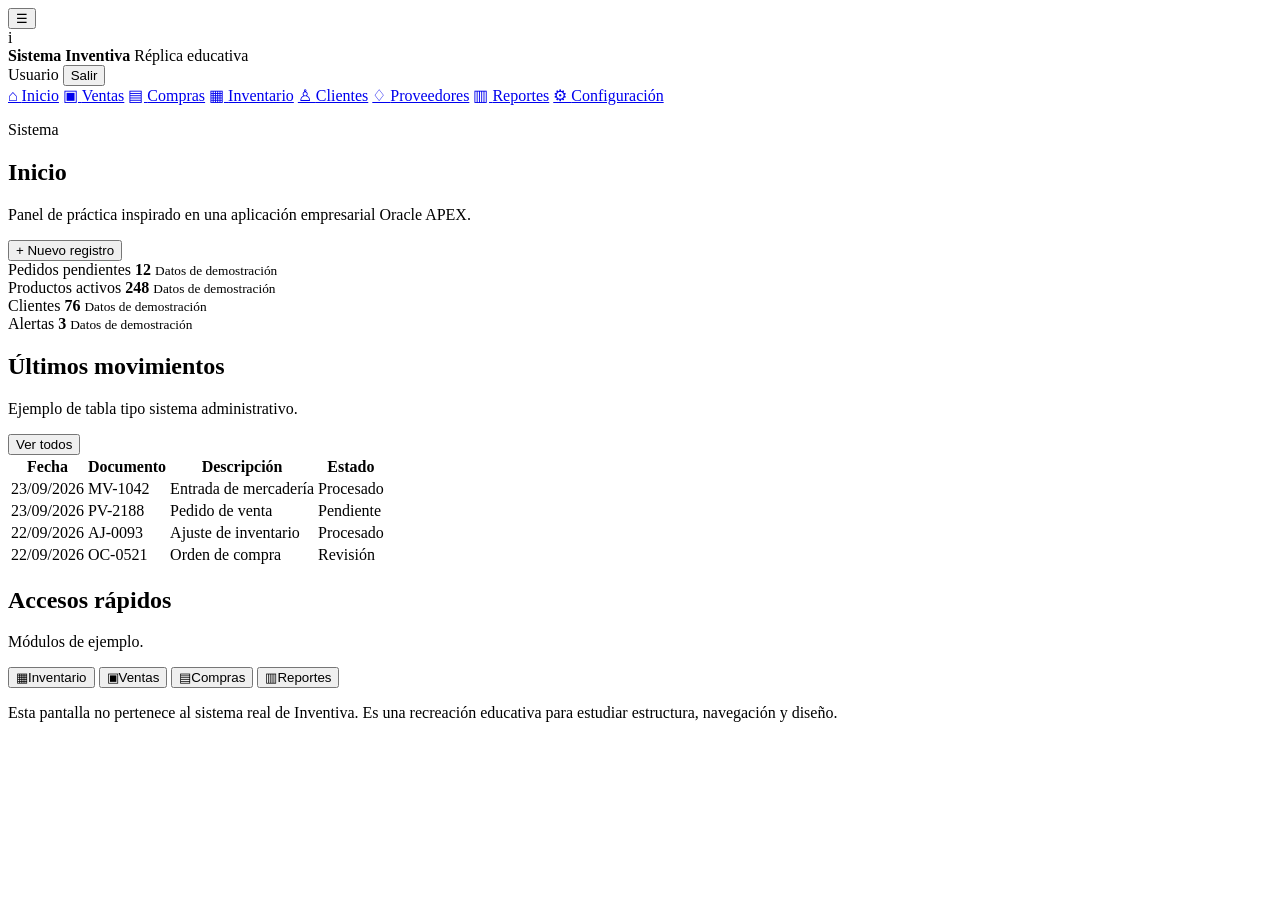
==== dashboard.html @ 0b7a9ac3 "Add educational dashboard after login" ====
<!doctype html>
<html lang="es">
<head>
  <meta charset="utf-8" />
  <meta name="viewport" content="width=device-width, initial-scale=1" />
  <title>Sistema Inventiva - Demo</title>
  <link rel="stylesheet" href="dashboard.css" />
</head>
<body>
  <header class="topbar">
    <button class="menu-button" id="menu-button" aria-label="Abrir o cerrar menú">☰</button>
    <div class="brand">
      <div class="brand-mark">i</div>
      <div>
        <strong>Sistema Inventiva</strong>
        <span>Réplica educativa</span>
      </div>
    </div>
    <div class="top-actions">
      <span class="user-label" id="user-label">Usuario</span>
      <button class="logout" id="logout-button">Salir</button>
    </div>
  </header>

  <aside class="sidebar" id="sidebar">
    <nav>
      <a class="active" href="#inicio">⌂ <span>Inicio</span></a>
      <a href="#ventas">▣ <span>Ventas</span></a>
      <a href="#compras">▤ <span>Compras</span></a>
      <a href="#inventario">▦ <span>Inventario</span></a>
      <a href="#clientes">♙ <span>Clientes</span></a>
      <a href="#proveedores">♢ <span>Proveedores</span></a>
      <a href="#reportes">▥ <span>Reportes</span></a>
      <a href="#configuracion">⚙ <span>Configuración</span></a>
    </nav>
  </aside>

  <main class="content" id="main-content">
    <section class="page-heading">
      <div>
        <p class="eyebrow">Sistema</p>
        <h1>Inicio</h1>
        <p>Panel de práctica inspirado en una aplicación empresarial Oracle APEX.</p>
      </div>
      <button class="primary-button">+ Nuevo registro</button>
    </section>

    <section class="cards">
      <article class="metric-card">
        <span class="metric-label">Pedidos pendientes</span>
        <strong>12</strong>
        <small>Datos de demostración</small>
      </article>
      <article class="metric-card">
        <span class="metric-label">Productos activos</span>
        <strong>248</strong>
        <small>Datos de demostración</small>
      </article>
      <article class="metric-card">
        <span class="metric-label">Clientes</span>
        <strong>76</strong>
        <small>Datos de demostración</small>
      </article>
      <article class="metric-card">
        <span class="metric-label">Alertas</span>
        <strong>3</strong>
        <small>Datos de demostración</small>
      </article>
    </section>

    <section class="panel-grid">
      <article class="panel">
        <div class="panel-header">
          <div>
            <h2>Últimos movimientos</h2>
            <p>Ejemplo de tabla tipo sistema administrativo.</p>
          </div>
          <button class="ghost-button">Ver todos</button>
        </div>
        <div class="table-wrap">
          <table>
            <thead>
              <tr><th>Fecha</th><th>Documento</th><th>Descripción</th><th>Estado</th></tr>
            </thead>
            <tbody>
              <tr><td>23/09/2026</td><td>MV-1042</td><td>Entrada de mercadería</td><td><span class="status ok">Procesado</span></td></tr>
              <tr><td>23/09/2026</td><td>PV-2188</td><td>Pedido de venta</td><td><span class="status pending">Pendiente</span></td></tr>
              <tr><td>22/09/2026</td><td>AJ-0093</td><td>Ajuste de inventario</td><td><span class="status ok">Procesado</span></td></tr>
              <tr><td>22/09/2026</td><td>OC-0521</td><td>Orden de compra</td><td><span class="status review">Revisión</span></td></tr>
            </tbody>
          </table>
        </div>
      </article>

      <article class="panel shortcuts">
        <div class="panel-header">
          <div>
            <h2>Accesos rápidos</h2>
            <p>Módulos de ejemplo.</p>
          </div>
        </div>
        <div class="shortcut-grid">
          <button>▦<span>Inventario</span></button>
          <button>▣<span>Ventas</span></button>
          <button>▤<span>Compras</span></button>
          <button>▥<span>Reportes</span></button>
        </div>
      </article>
    </section>

    <p class="study-note">Esta pantalla no pertenece al sistema real de Inventiva. Es una recreación educativa para estudiar estructura, navegación y diseño.</p>
  </main>

  <script src="dashboard.js"></script>
</body>
</html>
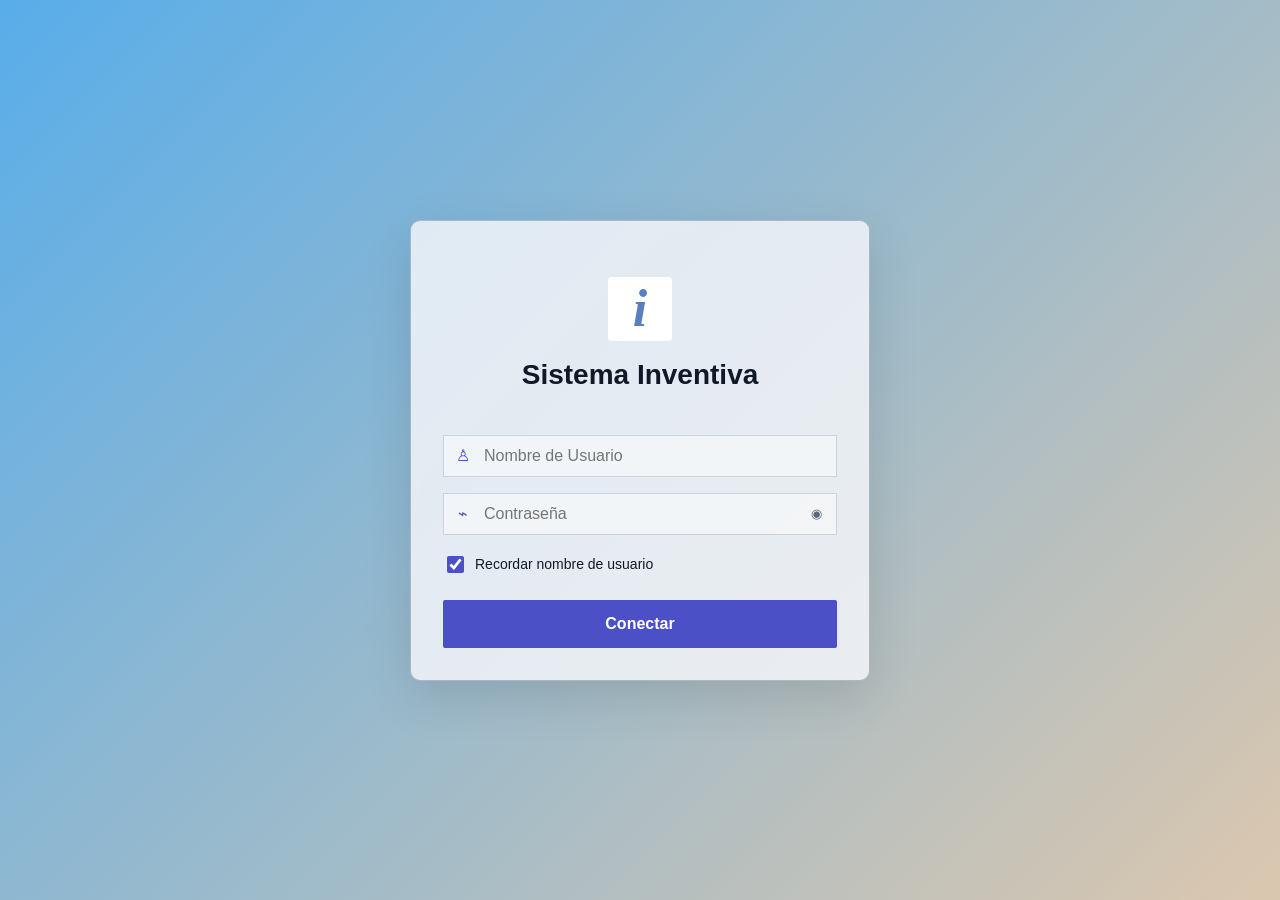
==== commit 6f02bedf: "Recreate Inventiva home layout from reference screenshot" ====
--- a/dashboard.html
+++ b/dashboard.html
@@ -3,114 +3,88 @@
 <head>
   <meta charset="utf-8" />
   <meta name="viewport" content="width=device-width, initial-scale=1" />
-  <title>Sistema Inventiva - Demo</title>
+  <title>Sistema Inventiva - Inicio (estudio)</title>
   <link rel="stylesheet" href="dashboard.css" />
 </head>
 <body>
   <header class="topbar">
     <button class="menu-button" id="menu-button" aria-label="Abrir o cerrar menú">☰</button>
-    <div class="brand">
-      <div class="brand-mark">i</div>
-      <div>
-        <strong>Sistema Inventiva</strong>
-        <span>Réplica educativa</span>
-      </div>
-    </div>
-    <div class="top-actions">
-      <span class="user-label" id="user-label">Usuario</span>
-      <button class="logout" id="logout-button">Salir</button>
-    </div>
+    <div class="top-item star">★ <strong>Ejercicio:</strong>&nbsp; 01/05/2026 AL 30/04/2027</div>
+    <div class="top-item">⌯ <strong>Empresa:</strong>&nbsp; HIBERNIA MISIONES S.A.</div>
+    <div class="top-item">⌯ <strong>Sucursal:</strong>&nbsp; SANTA MARIA</div>
+    <div class="top-user">♙ <span id="user-label">Usuario</span>⌄</div>
   </header>
 
   <aside class="sidebar" id="sidebar">
-    <nav>
-      <a class="active" href="#inicio">⌂ <span>Inicio</span></a>
-      <a href="#ventas">▣ <span>Ventas</span></a>
-      <a href="#compras">▤ <span>Compras</span></a>
-      <a href="#inventario">▦ <span>Inventario</span></a>
-      <a href="#clientes">♙ <span>Clientes</span></a>
-      <a href="#proveedores">♢ <span>Proveedores</span></a>
-      <a href="#reportes">▥ <span>Reportes</span></a>
-      <a href="#configuracion">⚙ <span>Configuración</span></a>
+    <nav aria-label="Módulos principales">
+      <a href="#finanzas" title="Finanzas"><span class="nav-icon">$</span><span class="nav-text">Finanzas</span></a>
+      <a href="#ventas" title="Ventas"><span class="nav-icon">🛒</span><span class="nav-text">Ventas</span></a>
+      <a href="#modulo1" title="Módulo"><span class="nav-icon">◉</span><span class="nav-text">Módulo</span></a>
+      <a href="#modulo2" title="Módulo"><span class="nav-icon">◉</span><span class="nav-text">Módulo</span></a>
+      <a href="#modulo3" title="Módulo"><span class="nav-icon">◉</span><span class="nav-text">Módulo</span></a>
+      <a href="#modulo4" title="Módulo"><span class="nav-icon">◉</span><span class="nav-text">Módulo</span></a>
+      <a href="#modulo5" title="Módulo"><span class="nav-icon">◉</span><span class="nav-text">Módulo</span></a>
+      <a href="#modulo6" title="Módulo"><span class="nav-icon">◉</span><span class="nav-text">Módulo</span></a>
     </nav>
   </aside>
 
   <main class="content" id="main-content">
-    <section class="page-heading">
-      <div>
-        <p class="eyebrow">Sistema</p>
-        <h1>Inicio</h1>
-        <p>Panel de práctica inspirado en una aplicación empresarial Oracle APEX.</p>
-      </div>
-      <button class="primary-button">+ Nuevo registro</button>
+    <section class="quick-strip" aria-label="Accesos superiores">
+      <div class="quick-placeholder"></div><div class="quick-placeholder"></div><div class="quick-placeholder"></div><div class="quick-placeholder"></div>
     </section>
 
-    <section class="cards">
-      <article class="metric-card">
-        <span class="metric-label">Pedidos pendientes</span>
-        <strong>12</strong>
-        <small>Datos de demostración</small>
-      </article>
-      <article class="metric-card">
-        <span class="metric-label">Productos activos</span>
-        <strong>248</strong>
-        <small>Datos de demostración</small>
-      </article>
-      <article class="metric-card">
-        <span class="metric-label">Clientes</span>
-        <strong>76</strong>
-        <small>Datos de demostración</small>
-      </article>
-      <article class="metric-card">
-        <span class="metric-label">Alertas</span>
-        <strong>3</strong>
-        <small>Datos de demostración</small>
-      </article>
-    </section>
+    <section class="home-grid">
+      <article class="apex-panel exchange-panel">
+        <header class="panel-title"><span>▣</span> Cambios</header>
+        <div class="panel-body exchange-grid">
+          <section class="currency-card">
+            <div class="currency-head"><span class="flag">🇦🇷</span><strong>PESO<br>ARGENTINO</strong></div>
+            <p><b>Compra:</b> 4,2<br><b>Venta:</b> 4,6</p>
+            <p class="date">11/05/2026</p>
+            <button>Ver</button>
+            <a href="#">VALORES SET:</a>
+            <p><b>Compra:</b> 8,52<br><b>Venta:</b> 8,54</p>
+            <p class="date">15/04/2024</p>
+            <button>Ver</button>
+          </section>
 
-    <section class="panel-grid">
-      <article class="panel">
-        <div class="panel-header">
-          <div>
-            <h2>Últimos movimientos</h2>
-            <p>Ejemplo de tabla tipo sistema administrativo.</p>
-          </div>
-          <button class="ghost-button">Ver todos</button>
-        </div>
-        <div class="table-wrap">
-          <table>
-            <thead>
-              <tr><th>Fecha</th><th>Documento</th><th>Descripción</th><th>Estado</th></tr>
-            </thead>
-            <tbody>
-              <tr><td>23/09/2026</td><td>MV-1042</td><td>Entrada de mercadería</td><td><span class="status ok">Procesado</span></td></tr>
-              <tr><td>23/09/2026</td><td>PV-2188</td><td>Pedido de venta</td><td><span class="status pending">Pendiente</span></td></tr>
-              <tr><td>22/09/2026</td><td>AJ-0093</td><td>Ajuste de inventario</td><td><span class="status ok">Procesado</span></td></tr>
-              <tr><td>22/09/2026</td><td>OC-0521</td><td>Orden de compra</td><td><span class="status review">Revisión</span></td></tr>
-            </tbody>
-          </table>
+          <section class="currency-card">
+            <div class="currency-head"><span class="flag">🇺🇸</span><strong>DOLARES</strong></div>
+            <p><b>Compra:</b> 6100<br><b>Venta:</b> 6180</p>
+            <p class="date">11/05/2026</p>
+            <button>Ver</button>
+            <a href="#">VALORES SET:</a>
+            <p><b>Compra:</b> 7397,33<br><b>Venta:</b> 7412,35</p>
+            <p class="date">15/04/2024</p>
+            <button>Ver</button>
+          </section>
         </div>
       </article>
 
-      <article class="panel shortcuts">
-        <div class="panel-header">
-          <div>
-            <h2>Accesos rápidos</h2>
-            <p>Módulos de ejemplo.</p>
+      <article class="apex-panel calendar-panel">
+        <header class="panel-title">Calendario</header>
+        <div class="panel-body">
+          <div class="calendar-toolbar">
+            <div class="calendar-buttons"><button>‹</button><button>›</button><button class="today">Hoy</button></div>
+            <div class="month-title">septiembre<br>de 2026</div>
+            <div class="view-buttons"><button>Mes</button><button>Agenda</button></div>
           </div>
-        </div>
-        <div class="shortcut-grid">
-          <button>▦<span>Inventario</span></button>
-          <button>▣<span>Ventas</span></button>
-          <button>▤<span>Compras</span></button>
-          <button>▥<span>Reportes</span></button>
+          <div class="calendar-grid">
+            <div class="dow">lun</div><div class="dow">mar</div><div class="dow">mié</div><div class="dow">jue</div><div class="dow">vie</div><div class="dow">sáb</div><div class="dow">dom</div>
+            <div class="muted">31</div><div>1</div><div>2</div><div>3</div><div>4</div><div>5</div><div>6</div>
+            <div>7</div><div>8</div><div>9</div><div>10</div><div>11</div><div>12</div><div>13</div>
+            <div>14</div><div>15</div><div>16</div><div>17</div><div>18</div><div>19</div><div>20</div>
+            <div>21</div><div>22</div><div class="event-day">23<span class="calendar-event">Auditoría China</span></div><div>24</div><div>25</div><div>26</div><div>27</div>
+            <div>28</div><div>29</div><div>30</div><div class="muted">1</div><div class="muted">2</div><div class="muted">3</div><div class="muted">4</div>
+          </div>
         </div>
       </article>
     </section>
 
-    <p class="study-note">Esta pantalla no pertenece al sistema real de Inventiva. Es una recreación educativa para estudiar estructura, navegación y diseño.</p>
+    <p class="study-note">Réplica educativa basada únicamente en elementos visibles de la interfaz. No está conectada al sistema real ni a sus datos.</p>
   </main>
 
+  <button class="logout-fab" id="logout-button" title="Cerrar sesión de demostración">Salir</button>
   <script src="dashboard.js"></script>
 </body>
 </html>
--- a/dashboard.css
+++ b/dashboard.css
@@ -0,0 +1 @@
+*{box-sizing:border-box}body{margin:0;font-family:Arial,Helvetica,sans-serif;background:#f4f6f9;color:#1f2937}.topbar{position:fixed;top:0;left:0;right:0;height:64px;background:#fff;border-bottom:1px solid #d9dee8;display:flex;align-items:center;z-index:10}.menu-button{width:64px;height:64px;border:0;background:#4b50c7;color:#fff;font-size:24px;cursor:pointer}.brand{display:flex;align-items:center;gap:10px;padding-left:18px}.brand-mark{width:34px;height:34px;display:grid;place-items:center;background:#edf2fb;color:#5a7fc0;border-radius:4px;font:italic 700 28px/1 Georgia,serif}.brand strong{display:block;font-size:17px}.brand span{display:block;font-size:12px;color:#6b7280;margin-top:2px}.top-actions{margin-left:auto;display:flex;align-items:center;gap:14px;padding-right:18px}.user-label{font-size:14px;color:#4b5563}.logout{border:1px solid #cbd5e1;background:#fff;padding:8px 12px;border-radius:4px;cursor:pointer}.sidebar{position:fixed;top:64px;bottom:0;left:0;width:230px;background:#283347;color:#fff;transition:.2s ease;overflow:auto}.sidebar nav{padding:12px 0}.sidebar a{display:flex;gap:12px;align-items:center;color:#dbe3ef;text-decoration:none;padding:13px 20px;font-size:14px;border-left:3px solid transparent}.sidebar a:hover,.sidebar a.active{background:#344159;color:#fff;border-left-color:#7d84ff}.content{margin-left:230px;padding:92px 28px 30px;transition:.2s ease}.page-heading{display:flex;justify-content:space-between;gap:20px;align-items:flex-start;margin-bottom:24px}.eyebrow{text-transform:uppercase;letter-spacing:.08em;font-size:11px;color:#687386;margin:0 0 5px}.page-heading h1{margin:0;font-size:28px}.page-heading p{margin:7px 0 0;color:#687386}.primary-button{background:#4b50c7;color:#fff;border:0;border-radius:4px;padding:11px 16px;font-weight:700;cursor:pointer}.cards{display:grid;grid-template-columns:repeat(4,minmax(0,1fr));gap:16px;margin-bottom:18px}.metric-card,.panel{background:#fff;border:1px solid #dde3ec;border-radius:7px;box-shadow:0 2px 8px rgba(27,39,62,.05)}.metric-card{padding:20px}.metric-label{font-size:13px;color:#64748b}.metric-card strong{display:block;font-size:30px;margin:8px 0}.metric-card small{color:#94a3b8}.panel-grid{display:grid;grid-template-columns:2fr 1fr;gap:18px}.panel{padding:0;overflow:hidden}.panel-header{display:flex;justify-content:space-between;align-items:center;padding:18px 20px;border-bottom:1px solid #e5eaf1}.panel-header h2{font-size:17px;margin:0}.panel-header p{font-size:12px;color:#7b8798;margin:5px 0 0}.ghost-button{border:1px solid #cfd6e2;background:#fff;border-radius:4px;padding:8px 10px;cursor:pointer}.table-wrap{overflow:auto}table{width:100%;border-collapse:collapse;font-size:13px}th,td{text-align:left;padding:13px 16px;border-bottom:1px solid #edf0f4}th{font-size:11px;text-transform:uppercase;letter-spacing:.04em;color:#64748b;background:#fafbfd}.status{display:inline-block;padding:4px 8px;border-radius:999px;font-size:11px}.status.ok{background:#e8f6ed;color:#247243}.status.pending{background:#fff4d8;color:#8a6400}.status.review{background:#e8eefb;color:#375a99}.shortcut-grid{display:grid;grid-template-columns:1fr 1fr;gap:12px;padding:18px}.shortcut-grid button{min-height:90px;border:1px solid #d8deea;background:#f8fafc;border-radius:6px;font-size:24px;color:#4b50c7;cursor:pointer}.shortcut-grid button span{display:block;font-size:13px;color:#263244;margin-top:9px}.study-note{margin-top:18px;font-size:12px;color:#7b8798}.sidebar.collapsed{width:64px}.sidebar.collapsed span{display:none}.sidebar.collapsed a{justify-content:center;padding-left:0;padding-right:0}.content.expanded{margin-left:64px}@media(max-width:900px){.cards{grid-template-columns:repeat(2,1fr)}.panel-grid{grid-template-columns:1fr}}@media(max-width:700px){.sidebar{transform:translateX(-100%);width:230px}.sidebar.mobile-open{transform:translateX(0)}.content,.content.expanded{margin-left:0;padding:86px 16px 24px}.cards{grid-template-columns:1fr}.page-heading{flex-direction:column}.top-actions .user-label{display:none}}
